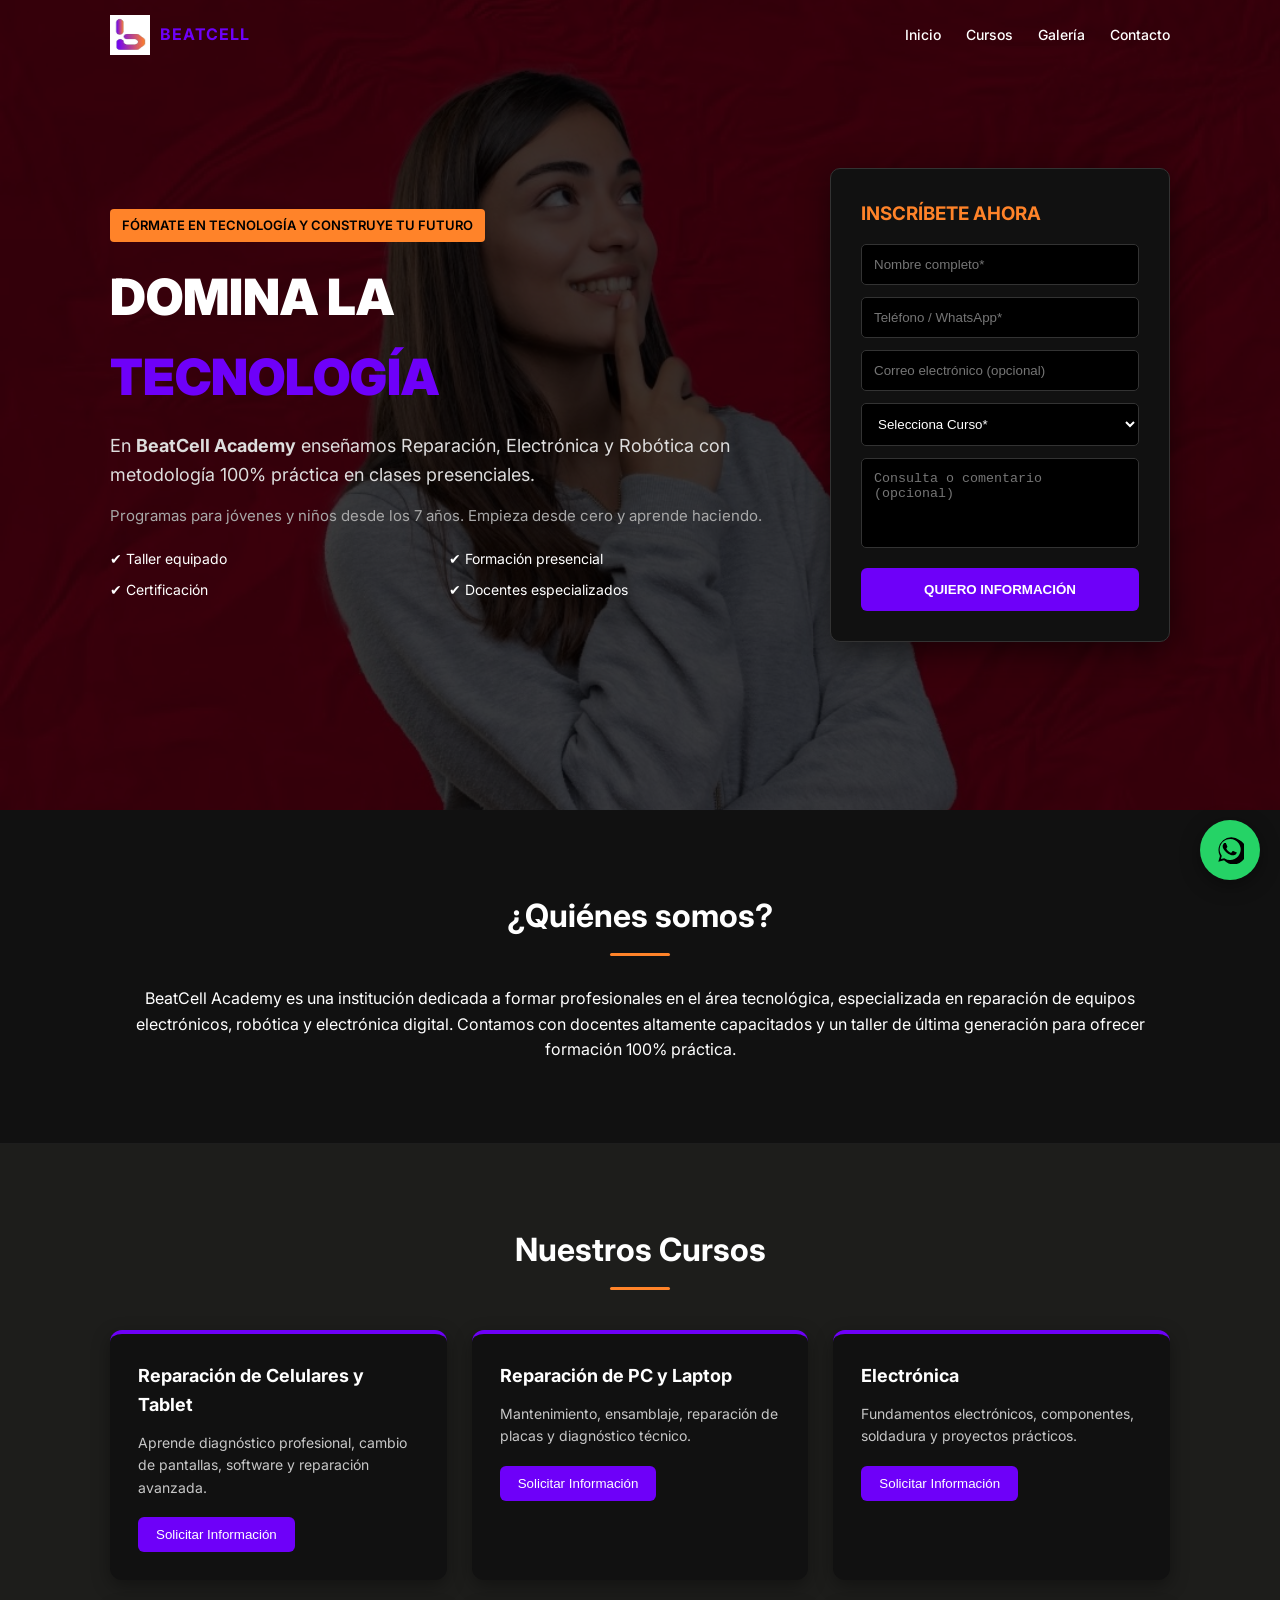
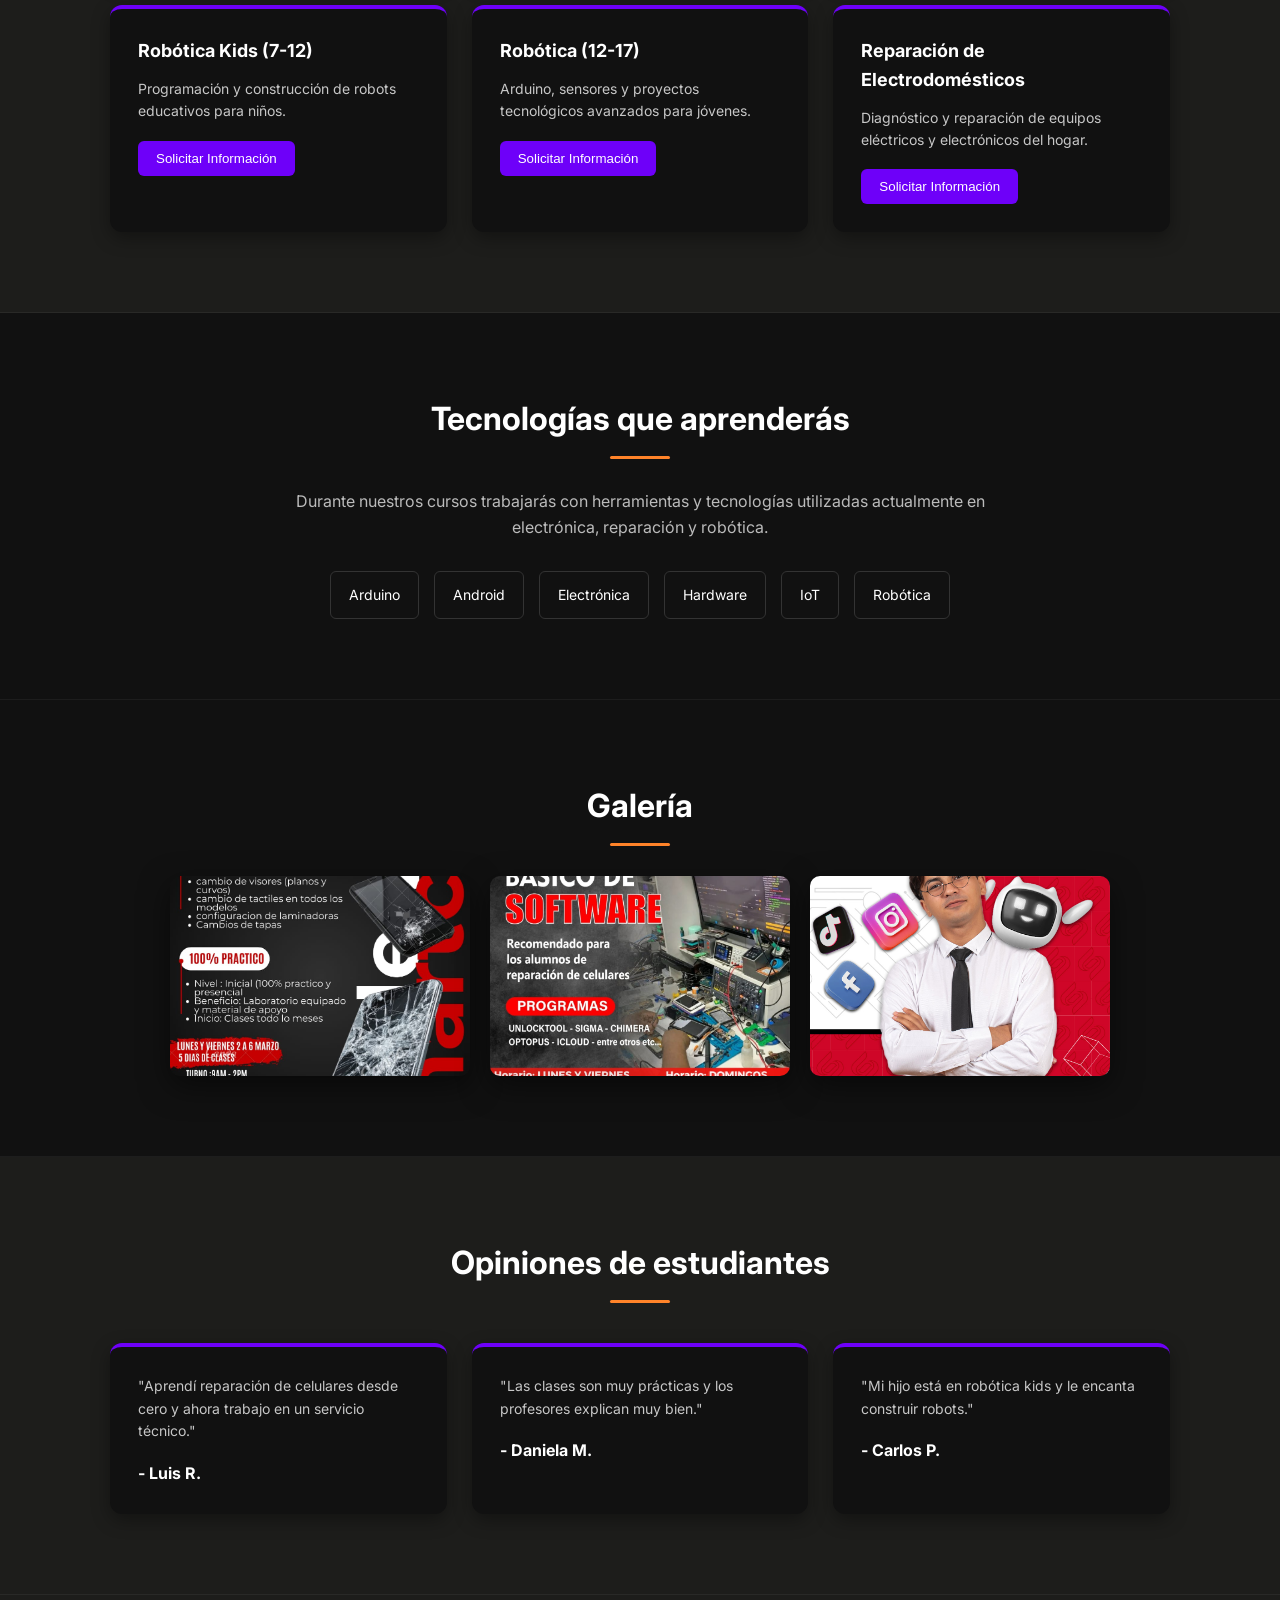
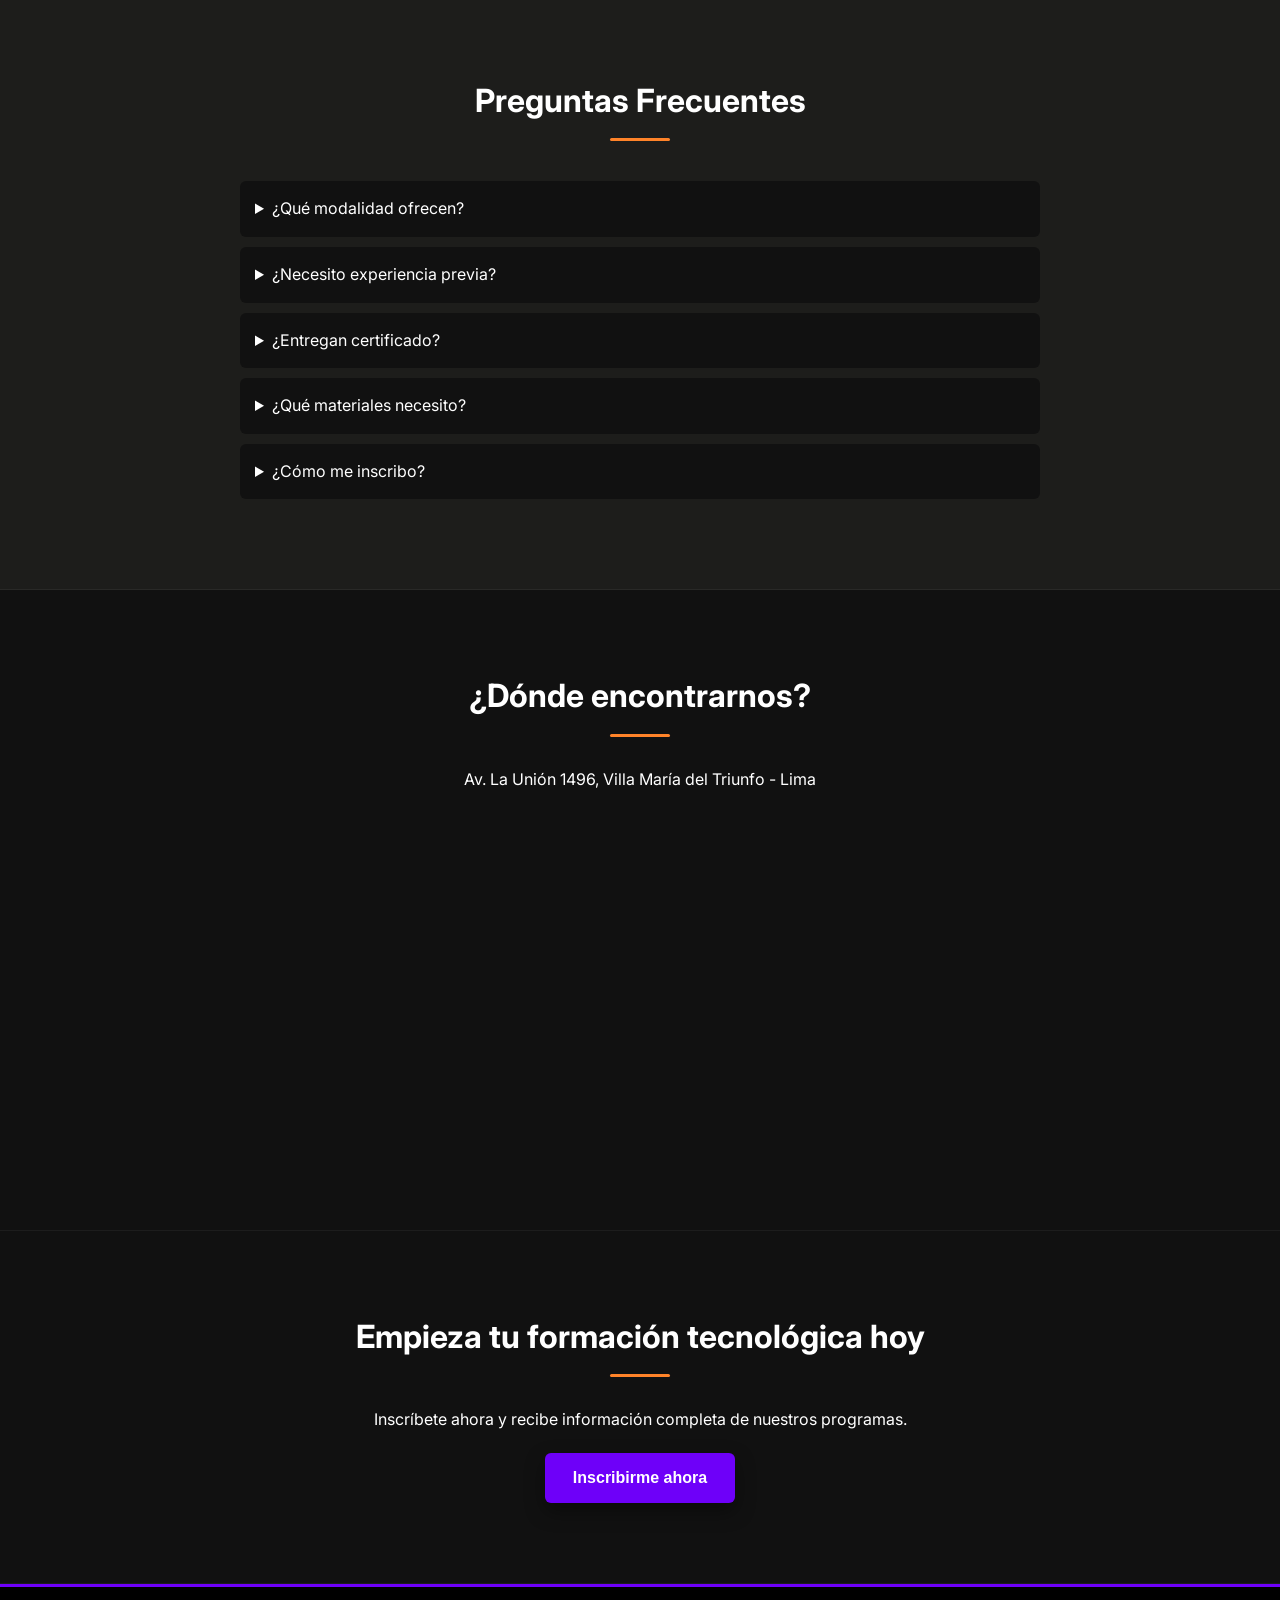
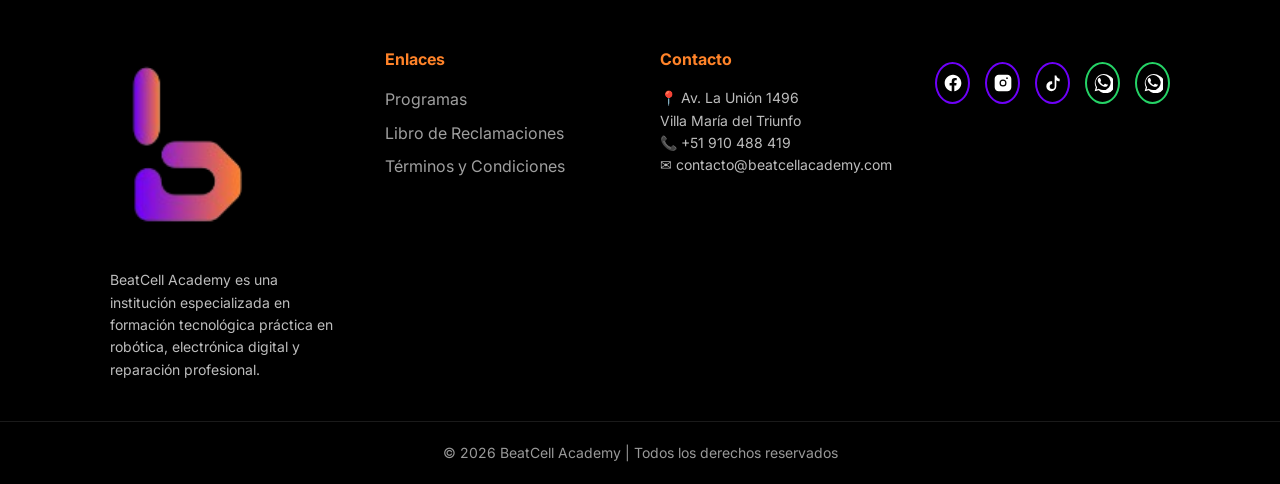
==== index.html @ 56527bad "Add files via upload" ====
<!DOCTYPE html>
<html lang="es">

<head>
    <meta charset="UTF-8">
    <meta name="viewport" content="width=device-width, initial-scale=1.0">
    <title>BeatCell | Formación Tecnológica</title>
    <meta name="description"
        content="BeatCell Academy - Formación tecnológica presencial en robótica, electrónica y reparación profesional en Villa María del Triunfo.">
    <link rel="stylesheet" href="css/styles.css?v=2">
    <link href="https://fonts.googleapis.com/css2?family=Inter:wght@300;400;500;700;900&display=swap" rel="stylesheet">
    <link rel="icon" type="image/png" href="img/logo.png">
    <link rel="stylesheet" href="https://unpkg.com/aos@2.3.1/dist/aos.css">
</head>

<body>

    <header class="topbar" id="navbar">

        <div class="container topbar-content">

            <!-- LOGO -->
            <a href="#hero-inicio" class="logo">
                <img src="img/logo-white.png" alt="Beatcell">
                <span>BEATCELL</span>
            </a>

            <!-- BOTON HAMBURGUESA -->
            <div class="hamburger" id="hamburger">
                <span></span>
                <span></span>
                <span></span>
            </div>

            <!-- MENU DESKTOP -->
            <nav class="menu desktop" id="menu-desktop">
                <a href="#hero-inicio">Inicio</a>
                <a href="#programas">Cursos</a>
                <a href="#galeria">Galería</a>
                <a href="#contacto">Contacto</a>
            </nav>

            <!-- MENU MOBILE -->
            <nav class="menu mobile" id="menu-mobile">
                <a href="#hero-inicio">Inicio</a>
                <a href="#programas">Cursos</a>
                <a href="#galeria">Galería</a>
                <a href="#contacto">Contacto</a>
            </nav>
        </div>

    </header>
    <div class="menu-overlay" id="overlay"></div>
    <main>
        <section class="hero" id="hero-inicio">
            <div class="container hero-content">

                <div class="hero-left" data-aos="fade-right">

                    <span class="badge">FÓRMATE EN TECNOLOGÍA Y CONSTRUYE TU FUTURO</span>

                    <h1 class="hero-title">
                        DOMINA LA <br>
                        <span>TECNOLOGÍA</span>
                    </h1>
                    <p class="subtitulo">
                        En <strong>BeatCell Academy</strong> enseñamos Reparación, Electrónica y Robótica con
                        metodología
                        100% práctica en clases presenciales.
                    </p>

                    <p class="extra">
                        Programas para jóvenes y niños desde los 7 años.
                        Empieza desde cero y aprende haciendo.
                    </p>

                    <ul class="beneficios">
                        <li data-aos="fade-up" data-aos-delay="100">✔ Taller equipado</li>
                        <li data-aos="fade-up" data-aos-delay="200">✔ Formación presencial</li>
                        <li data-aos="fade-up" data-aos-delay="300">✔ Certificación</li>
                        <li data-aos="fade-up" data-aos-delay="400">✔ Docentes especializados</li>
                    </ul>
                </div>

                <div class="hero-right" data-aos="fade-left" data-aos-delay="200">
                    <form id="formulario" class="formulario">
                        <h3>INSCRÍBETE AHORA</h3>

                        <input type="text" id="nombre" placeholder="Nombre completo*" required>

                        <input type="tel" id="telefono" placeholder="Teléfono / WhatsApp*" required pattern="[0-9]{9}"
                            maxlength="9" inputmode="numeric" oninput="this.value=this.value.replace(/[^0-9]/g,'')">

                        <input type="email" id="email" placeholder="Correo electrónico (opcional)">

                        <select id="programa" required>
                            <option value="">Selecciona Curso*</option>
                            <option>Reparación de Celulares y Tablet</option>
                            <option>Reparación de PC y Laptop</option>
                            <option>Electrónica</option>
                            <option>Robótica Kids (7-12)</option>
                            <option>Robótica (12-17)</option>
                            <option>Reparación de Electrodomésticos</option>
                        </select>

                        <textarea id="mensaje" placeholder="Consulta o comentario (opcional)"></textarea>

                        <button type="submit">QUIERO INFORMACIÓN</button>
                    </form>
                </div>

            </div>
        </section>

        <section class="section dark">
            <div class="container center">
                <h2>¿Quiénes somos?</h2>
                <p>
                    BeatCell Academy es una institución dedicada a formar profesionales en el área tecnológica,
                    especializada en reparación de equipos electrónicos, robótica y electrónica digital.
                    Contamos con docentes altamente capacitados y un taller de última generación para ofrecer formación
                    100%
                    práctica.
                </p>
            </div>
        </section>

        <section class="section cursos" id="programas">
            <div class="container">
                <h2 class="center">Nuestros Cursos</h2>
                <div class="cards">

                    <div class="card" data-aos="zoom-in" data-aos-delay="100">
                        <h3>Reparación de Celulares y Tablet</h3>
                        <p>Aprende diagnóstico profesional, cambio de pantallas, software y reparación avanzada.</p>
                        <a href="cursos/celulares.html">
                            <button>Solicitar Información</button>
                        </a>
                    </div>

                    <div class="card" data-aos="zoom-in" data-aos-delay="200">
                        <h3>Reparación de PC y Laptop</h3>
                        <p>Mantenimiento, ensamblaje, reparación de placas y diagnóstico técnico.</p>
                        <a href="cursos/pc.html">
                            <button>Solicitar Información</button>
                        </a>
                    </div>

                    <div class="card" data-aos="zoom-in" data-aos-delay="300">
                        <h3>Electrónica</h3>
                        <p>Fundamentos electrónicos, componentes, soldadura y proyectos prácticos.</p>
                        <a href="cursos/electronica.html">
                            <button>Solicitar Información</button>
                        </a>
                    </div>
                    <div class="card" data-aos="zoom-in" data-aos-delay="400">
                        <h3>Robótica Kids (7-12)</h3>
                        <p>Programación y construcción de robots educativos para niños.</p>
                        <a href="cursos/robotica-kids.html">
                            <button>Solicitar Información</button>
                        </a>
                    </div>

                    <div class="card" data-aos="zoom-in" data-aos-delay="500">
                        <h3>Robótica (12-17)</h3>
                        <p>Arduino, sensores y proyectos tecnológicos avanzados para jóvenes.</p>
                        <a href="cursos/robotica.html">
                            <button>Solicitar Información</button>
                        </a>
                    </div>

                    <div class="card" data-aos="zoom-in" data-aos-delay="600">
                        <h3>Reparación de Electrodomésticos</h3>
                        <p>Diagnóstico y reparación de equipos eléctricos y electrónicos del hogar.</p>
                        <a href="cursos/electrodomesticos.html">
                            <button>Solicitar Información</button>
                        </a>
                    </div>

                </div>
            </div>
        </section>
        <section class="section dark">

            <div class="container center">

                <h2>Tecnologías que aprenderás</h2>

                <p style="max-width:700px;margin:auto;color:#bbb;">
                    Durante nuestros cursos trabajarás con herramientas y tecnologías
                    utilizadas actualmente en electrónica, reparación y robótica.
                </p>

                <div class="tech">

                    <span>Arduino</span>
                    <span>Android</span>
                    <span>Electrónica</span>
                    <span>Hardware</span>
                    <span>IoT</span>
                    <span>Robótica</span>

                </div>

            </div>
        </section>

        <section class="section dark" id="galeria">
            <div class="container center">
                <h2>Galería</h2>
                <div class="gallery">
                    <img src="img/img1.jpeg" alt="Imagen 1" data-aos="fade-up" data-aos-delay="100">
                    <img src="img/img2.jpeg" alt="Imagen 2" data-aos="fade-up" data-aos-delay="200">
                    <img src="img/img3.jpg" alt="Imagen 3" data-aos="fade-up" data-aos-delay="300">
                </div>
            </div>
        </section>
        <section class="section">
            <div class="container">

                <h2 class="center">Opiniones de estudiantes</h2>

                <div class="cards">

                    <div class="card" data-aos="fade-up" data-aos-delay="100">
                        <p>"Aprendí reparación de celulares desde cero y ahora trabajo en un servicio técnico."</p>
                        <h4>- Luis R.</h4>
                    </div>

                    <div class="card" data-aos="fade-up" data-aos-delay="200">
                        <p>"Las clases son muy prácticas y los profesores explican muy bien."</p>
                        <h4>- Daniela M.</h4>
                    </div>

                    <div class="card" data-aos="fade-up" data-aos-delay="300">
                        <p>"Mi hijo está en robótica kids y le encanta construir robots."</p>
                        <h4>- Carlos P.</h4>
                    </div>

                </div>

            </div>
        </section>
        <section class="section" id="faq">
            <div class="container">
                <h2 class="center">Preguntas Frecuentes</h2>
                <div class="faq">

                    <details data-aos="fade-up" data-aos-delay="100">
                        <summary>¿Qué modalidad ofrecen?</summary>
                        <p>Todos nuestros programas son 100% presenciales en Villa María del Triunfo.</p>
                    </details>

                    <details data-aos="fade-up" data-aos-delay="200">
                        <summary>¿Necesito experiencia previa?</summary>
                        <p>No es necesario. Nuestros programas básicos están diseñados para principiantes.</p>
                    </details>

                    <details data-aos="fade-up" data-aos-delay="300">
                        <summary>¿Entregan certificado?</summary>
                        <p>Sí. Al finalizar el programa se entrega certificado de participación.</p>
                    </details>

                    <details data-aos="fade-up" data-aos-delay="400">
                        <summary>¿Qué materiales necesito?</summary>
                        <p>La academia proporciona herramientas durante las clases.</p>
                    </details>

                    <details data-aos="fade-up" data-aos-delay="500">
                        <summary>¿Cómo me inscribo?</summary>
                        <p>Completa el formulario o escríbenos directamente a WhatsApp.</p>
                    </details>

                </div>
            </div>
        </section>

        <section class="section dark" id="contacto">
            <div class="container center">
                <h2>¿Dónde encontrarnos?</h2>
                <p>Av. La Unión 1496, Villa María del Triunfo - Lima</p>

                <iframe
                    src="https://www.google.com/maps?q=Av.+La+Unión+1496,+Villa+María+del+Triunfo,+Perú&output=embed"
                    width="100%" height="350" style="border:0;" loading="lazy">
                </iframe>

            </div>
        </section>
        <div id="lightbox" class="lightbox">

            <span class="close">&times;</span>

            <img class="lightbox-content" id="lightbox-img">

        </div>
        <section class="section dark">
            <div class="container center">

                <h2>Empieza tu formación tecnológica hoy</h2>

                <p>Inscríbete ahora y recibe información completa de nuestros programas.</p>

                <a href="#inicio" data-aos="fade-up" data-aos-delay="200">
                    <button class="cta">Inscribirme ahora</button>
                </a>

            </div>
        </section>
    </main>
    <footer class="footer">
        <div class="container footer-content">

            <div class="footer-col">
                <img src="img/logo-black.png" alt="BeatCell Academy" class="footer-logo">
                <p>
                    BeatCell Academy es una institución especializada en formación tecnológica práctica en robótica,
                    electrónica digital y reparación profesional.
                </p>
            </div>

            <div class="footer-col">
                <h4>Enlaces</h4>
                <ul>
                    <li><a href="index.html#programas">Programas</a></li>
                    <li><a href="libro-reclamaciones.html">Libro de Reclamaciones</a></li>
                    <li><a href="terminos.html">Términos y Condiciones</a></li>
                </ul>
            </div>

            <div class="footer-col">
                <h4>Contacto</h4>
                <p>📍 Av. La Unión 1496<br>Villa María del Triunfo</p>
                <p>📞 +51 910 488 419</p>
                <p>✉ contacto@beatcellacademy.com</p>
            </div>
            <div class="social">

                <a href="https://www.facebook.com/profile.php?id=61574682905135" target="_blank" class="social-icon">
                    <svg viewBox="0 0 24 24">
                        <path
                            d="M22 12.07C22 6.5 17.52 2 12 2S2 6.5 2 12.07c0 4.99 3.66 9.13 8.44 9.93v-7.02H7.9v-2.91h2.54V9.8c0-2.5 1.49-3.88 3.77-3.88 1.09 0 2.24.2 2.24.2v2.46h-1.26c-1.24 0-1.63.77-1.63 1.56v1.87h2.77l-.44 2.91h-2.33V22c4.78-.8 8.44-4.94 8.44-9.93z" />
                    </svg>
                </a>

                <a href="https://www.instagram.com/academiasmartcell" target="_blank" class="social-icon">
                    <svg viewBox="0 0 24 24">
                        <path
                            d="M7 2C4.24 2 2 4.24 2 7v10c0 2.76 2.24 5 5 5h10c2.76 0 5-2.24 5-5V7c0-2.76-2.24-5-5-5H7zm5 5.8A4.2 4.2 0 1 1 7.8 12 4.2 4.2 0 0 1 12 7.8zm0 6.9A2.7 2.7 0 1 0 9.3 12 2.7 2.7 0 0 0 12 14.7zM17.8 6.2a1 1 0 1 1-1-1 1 1 0 0 1 1 1z" />
                    </svg>
                </a>

                <a href="https://tiktok.com/@academia.smartcell" target="_blank" class="social-icon">
                    <svg viewBox="0 0 24 24">
                        <path
                            d="M16 3c.4 2.2 2 3.8 4 4v3c-1.5 0-3-.5-4-1.3V16a6 6 0 1 1-6-6c.4 0 .7 0 1 .1v3a3 3 0 1 0 3 3V3h2z" />
                    </svg>
                </a>

                <a href="https://wa.me/51950262596" target="_blank" class="social-icon whatsapp">
                    <svg viewBox="0 0 24 24">
                        <path
                            d="M20 3.5A11 11 0 0 0 3.4 17.2L2 22l4.9-1.3A11 11 0 1 0 20 3.5zm-8 17a9 9 0 0 1-4.6-1.3l-.3-.2-2.9.8.8-2.8-.2-.3A9 9 0 1 1 12 20.5zm4.9-6.6c-.3-.1-1.8-.9-2.1-1-.3-.1-.5-.1-.7.1-.2.3-.8 1-.9 1.2-.2.2-.3.2-.6.1a7.3 7.3 0 0 1-2.2-1.4 8.1 8.1 0 0 1-1.5-1.9c-.2-.3 0-.4.1-.6l.4-.5c.1-.2.2-.3.3-.5.1-.2 0-.4 0-.5 0-.1-.7-1.7-1-2.3-.2-.6-.5-.5-.7-.5h-.6c-.2 0-.5.1-.7.3-.2.2-1 1-1 2.4 0 1.4 1 2.7 1.2 2.9.2.2 2 3 4.9 4.2.7.3 1.2.4 1.6.5.7.2 1.4.2 1.9.1.6-.1 1.8-.7 2.1-1.3.3-.6.3-1.2.2-1.3-.1-.1-.3-.2-.6-.3z" />
                    </svg>
                </a>

                <a href="https://wa.me/51910488419" target="_blank" class="social-icon whatsapp">
                    <svg viewBox="0 0 24 24">
                        <path
                            d="M20 3.5A11 11 0 0 0 3.4 17.2L2 22l4.9-1.3A11 11 0 1 0 20 3.5zm-8 17a9 9 0 0 1-4.6-1.3l-.3-.2-2.9.8.8-2.8-.2-.3A9 9 0 1 1 12 20.5zm4.9-6.6c-.3-.1-1.8-.9-2.1-1-.3-.1-.5-.1-.7.1-.2.3-.8 1-.9 1.2-.2.2-.3.2-.6.1a7.3 7.3 0 0 1-2.2-1.4 8.1 8.1 0 0 1-1.5-1.9c-.2-.3 0-.4.1-.6l.4-.5c.1-.2.2-.3.3-.5.1-.2 0-.4 0-.5 0-.1-.7-1.7-1-2.3-.2-.6-.5-.5-.7-.5h-.6c-.2 0-.5.1-.7.3-.2.2-1 1-1 2.4 0 1.4 1 2.7 1.2 2.9.2.2 2 3 4.9 4.2.7.3 1.2.4 1.6.5.7.2 1.4.2 1.9.1.6-.1 1.8-.7 2.1-1.3.3-.6.3-1.2.2-1.3-.1-.1-.3-.2-.6-.3z" />
                    </svg>
                </a>

            </div>
        </div>
        <div class="footer-bottom">
            © <span id="year"></span> BeatCell Academy | Todos los derechos reservados
        </div>
    </footer>

    <script>
        document.getElementById("formulario").addEventListener("submit", function (e) {
            e.preventDefault();

            let nombre = document.getElementById("nombre").value.trim();
            let telefono = document.getElementById("telefono").value.trim();
            let email = document.getElementById("email").value.trim();
            let programa = document.getElementById("programa").value;
            let mensajeExtra = document.getElementById("mensaje").value.trim();

            if (telefono.length !== 9) {
                alert("El número debe tener exactamente 9 dígitos.");
                return;
            }

            let mensaje = `Hola BeatCell Academy,

Nombre: ${nombre}
Teléfono: ${telefono}
Curso de interés: ${programa}`;

            if (email !== "") {
                mensaje += `

Email: ${email}`;
            }

            if (mensajeExtra !== "") {
                mensaje += `

Consulta: ${mensajeExtra}`;
            }

            window.open(`https://wa.me/51910488419?text=${encodeURIComponent(mensaje)}`, "_blank");
        });

        function inscribirse(curso) {
            let mensaje = `Hola BeatCell Academy,

Estoy interesado en el curso de: ${curso}`;

            window.open(`https://wa.me/51910488419?text=${encodeURIComponent(mensaje)}`, "_blank");
        }

        document.getElementById("year").textContent = new Date().getFullYear();
    </script>
    <script>

        window.addEventListener("scroll", function () {

            let navbar = document.getElementById("navbar");

            if (window.scrollY > 50) {
                navbar.classList.add("scrolled");
            } else {
                navbar.classList.remove("scrolled");
            }

        });

    </script>
    <a href="https://wa.me/51910488419" class="whatsapp-float" target="_blank">

        <svg viewBox="0 0 24 24">
            <path
                d="M20 3.5A11 11 0 0 0 3.4 17.2L2 22l4.9-1.3A11 11 0 1 0 20 3.5zm-8 17a9 9 0 0 1-4.6-1.3l-.3-.2-2.9.8.8-2.8-.2-.3A9 9 0 1 1 12 20.5zm4.9-6.6c-.3-.1-1.8-.9-2.1-1-.3-.1-.5-.1-.7.1-.2.3-.8 1-.9 1.2-.2.2-.3.2-.6.1a7.3 7.3 0 0 1-2.2-1.4 8.1 8.1 0 0 1-1.5-1.9c-.2-.3 0-.4.1-.6l.4-.5c.1-.2.2-.3.3-.5.1-.2 0-.4 0-.5 0-.1-.7-1.7-1-2.3-.2-.6-.5-.5-.7-.5h-.6c-.2 0-.5.1-.7.3-.2.2-1 1-1 2.4 0 1.4 1 2.7 1.2 2.9.2.2 2 3 4.9 4.2.7.3 1.2.4 1.6.5.7.2 1.4.2 1.9.1.6-.1 1.8-.7 2.1-1.3.3-.6.3-1.2.2-1.3-.1-.1-.3-.2-.6-.3z" />
        </svg>

    </a>
    <script src="https://unpkg.com/aos@2.3.4/dist/aos.js"></script>
    <script>
        AOS.init({
            duration: 1000,
            easing: 'ease-in-out',
            once: true
        });
    </script>
    <script>

        const galleryImages = document.querySelectorAll(".gallery img");
        const lightbox = document.getElementById("lightbox");
        const lightboxImg = document.getElementById("lightbox-img");
        const closeBtn = document.querySelector(".close");

        galleryImages.forEach(img => {
            img.addEventListener("click", () => {
                lightbox.style.display = "flex";
                lightboxImg.src = img.src;
            });
        });

        closeBtn.onclick = () => {
            lightbox.style.display = "none";
        }

        lightbox.onclick = (e) => {
            if (e.target !== lightboxImg) {
                lightbox.style.display = "none";
            }
        }

    </script>
    <script src="js/menu.js?v=2"></script>
</body>

</html>
---- css/styles.css ----
/* ======================
RESET / GLOBAL
====================== */
* {
    margin: 0;
    padding: 0;
    box-sizing: border-box;
}

html {
    scroll-behavior: smooth;
}

body {
    font-family: 'Inter', sans-serif;
    background: #1D1D1B;
    color: #fff;
    line-height: 1.6;
    overflow-x: hidden;
}

/* ======================
VARIABLES CSS
====================== */
:root {
    --morado: #6E00F9;
    --naranja: #FF8329;
    --negro: #1D1D1B;
    --gris: #F3F1F6;
    --blanco: #FFFFFF;
}

/* ======================
CONTENEDOR / GRID
====================== */
.container {
    max-width: 1100px;
    margin: auto;
    padding: 0 20px;
}

/* ======================
NAVBAR / HEADER
====================== */
.topbar {
    position: fixed;
    top: 0;
    left: 0;
    width: 100%;
    padding: 15px 0;
    z-index: 1000;
    transition: .3s;
}

.topbar.scrolled {
    background: rgba(0, 0, 0, 0.8);
    backdrop-filter: blur(10px);
}

.topbar-content {
    display: flex;
    align-items: center;
    justify-content: space-between;
}

.logo {
    display: flex;
    align-items: center;
    gap: 10px;
    text-decoration: none;
    color: inherit;
}

.logo:visited {
    color: inherit;
}

.logo img {
    width: 40px;
    height: 40px;
}

.logo span {
    font-weight: 700;
    letter-spacing: 1px;
    color: var(--morado);
}

/* MENU DESKTOP */
.menu.desktop {
    display: flex;
    margin-left: auto;
    gap: 25px;
    position: static;
    /* Importante para que se muestre en PC */
    height: auto;
    width: auto;
    background: none;
    flex-direction: row;
    padding: 0;
}

.menu a {
    text-decoration: none;
    color: #fff;
    font-weight: 500;
    font-size: 14px;
    transition: .3s;
}

.menu a:hover {
    color: var(--naranja);
}

/* MENU MOBILE */
.menu {
    position: fixed;
    top: 0;
    right: -100%;
    height: 100vh;
    width: 250px;
    background: #000;
    flex-direction: column;
    padding-top: 100px;
    gap: 30px;
    align-items: center;
    transition: .4s;
    z-index: 1000;
}

.menu.active {
    right: 0;
}

.menu-overlay {
    display: none;
    position: fixed;
    inset: 0;
    background: rgba(0, 0, 0, 0.5);
    z-index: 900;
}

.menu-overlay.active {
    display: block;
}

/* HAMBURGER */
.hamburger {
    flex-direction: column;
    gap: 5px;
    margin-left: auto;
    cursor: pointer;
    z-index: 1100;
    display: none;
    /* por defecto desktop */
}

.hamburger span {
    width: 25px;
    height: 3px;
    background: #fff;
    transition: .3s;
}

.hamburger.active span:nth-child(1) {
    transform: rotate(45deg) translate(5px, 5px);
}

.hamburger.active span:nth-child(2) {
    opacity: 0;
}

.hamburger.active span:nth-child(3) {
    transform: rotate(-45deg) translate(6px, -6px);
}

/* ======================
HERO / SECCIÓN PRINCIPAL
====================== */
.hero {
    position: relative;
    padding: 120px 0;
    min-height: 90vh;
    display: flex;
    align-items: center;
    background-size: cover;
    background-position: center;
    background-attachment: fixed;
}

.hero::before {
    content: "";
    position: absolute;
    inset: 0;
    background: rgba(0, 0, 0, .75);
}

.hero-content {
    position: relative;
    z-index: 2;
    display: flex;
    align-items: center;
    justify-content: space-between;
    gap: 50px;
}

.hero-text {
    max-width: 550px;
}

.badge {
    display: inline-block;
    background: var(--naranja);
    color: #000;
    padding: 6px 12px;
    font-size: 13px;
    font-weight: 600;
    border-radius: 4px;
    margin-bottom: 15px;
}

.hero-title {
    font-size: 50px;
    font-weight: 900;
    margin-bottom: 15px;
}

.hero-title span {
    color: var(--morado);
}

.subtitulo {
    font-size: 18px;
    margin-bottom: 15px;
    color: #ddd;
}

.extra {
    font-size: 15px;
    margin-bottom: 20px;
    color: #a8a8a8;
}

.beneficios {
    list-style: none;
    display: grid;
    grid-template-columns: repeat(2, 1fr);
    gap: 8px;
    font-size: 14px;
}

/* ======================
FORMULARIO
====================== */
.formulario {
    background: #111;
    padding: 30px;
    border-radius: 10px;
    width: 340px;
    border: 1px solid #333;
    box-shadow: 0 10px 30px rgba(0, 0, 0, .5);
}

.formulario h3 {
    margin-bottom: 15px;
    color: var(--naranja);
}

.formulario input,
.formulario select,
.formulario textarea {
    width: 100%;
    padding: 12px;
    margin-bottom: 12px;
    border-radius: 5px;
    border: 1px solid #333;
    background: #000;
    color: #fff;
}

.formulario textarea {
    resize: none;
    height: 90px;
}

.formulario button {
    width: 100%;
    padding: 14px;
    background: var(--morado);
    border: none;
    color: #fff;
    font-weight: 600;
    cursor: pointer;
    border-radius: 6px;
    transition: all .3s ease;
}

.formulario button:hover {
    background: var(--naranja);
}

/* ======================
SECCIONES GENERALES
====================== */
.section {
    padding: 80px 0;
    border-bottom: 1px solid rgba(255, 255, 255, .05);
}

.section.dark {
    background: #111;
}

.center {
    text-align: center;
}

h2 {
    font-size: 32px;
    margin-bottom: 30px;
    font-weight: 700;
}

h2::after {
    content: "";
    width: 60px;
    height: 3px;
    background: var(--naranja);
    display: block;
    margin: 12px auto 0;
    border-radius: 3px;
}

/* ======================
CARDS / CURSOS
====================== */
.cards {
    display: grid;
    grid-template-columns: repeat(auto-fit, minmax(250px, 1fr));
    gap: 25px;
    margin-top: 40px;
}

.card {
    background: #111;
    padding: 28px;
    border-radius: 12px;
    border-top: 4px solid var(--morado);
    transition: .35s;
    box-shadow: 0 6px 18px rgba(0, 0, 0, .35);
}

.card:hover {
    transform: translateY(-8px);
    box-shadow: 0 18px 40px rgba(0, 0, 0, .6);
    border-top-color: var(--naranja);
}

.card h3 {
    margin-bottom: 12px;
    font-size: 18px;
}

.card p {
    font-size: 14px;
    color: #c7c7c7;
    margin-bottom: 18px;
}

.card button {
    background: var(--morado);
    color: #fff;
    border: none;
    padding: 10px 18px;
    border-radius: 6px;
    cursor: pointer;
    transition: .3s;
}

.card button:hover {
    background: var(--naranja);
    transform: scale(1.05);
}

/* ======================
GALERÍA / LIGHTBOX
====================== */
.gallery {
    display: flex;
    gap: 20px;
    justify-content: center;
    flex-wrap: wrap;
    margin-top: 30px;
}

.gallery img {
    width: 300px;
    height: 200px;
    object-fit: cover;
    border-radius: 10px;
    cursor: pointer;
    transition: .3s;
    box-shadow: 0 10px 30px rgba(0, 0, 0, .5);
}

.gallery img:hover {
    transform: scale(1.05);
}

.lightbox {
    display: none;
    position: fixed;
    z-index: 9999;
    inset: 0;
    background: rgba(0, 0, 0, .9);
    justify-content: center;
    align-items: center;
}

.lightbox-content {
    max-width: 90%;
    max-height: 90%;
    border-radius: 8px;
}

.close {
    position: absolute;
    top: 30px;
    right: 40px;
    font-size: 40px;
    color: white;
    cursor: pointer;
}

/* ======================
FAQ / DETALLES
====================== */
.faq {
    max-width: 800px;
    margin: auto;
    margin-top: 40px;
}

details {
    background: #111;
    padding: 15px;
    border-radius: 6px;
    margin-bottom: 10px;
    cursor: pointer;
}

/* ======================
CURSO INFO / INFO BOX
====================== */
.curso-info {
    padding: 70px 0;
    background: #0f0f0f;
}

.curso-info-grid {
    display: grid;
    grid-template-columns: repeat(auto-fit, minmax(200px, 1fr));
    gap: 25px;
    text-align: center;
}

.info-box {
    background: #161616;
    padding: 25px;
    border-radius: 10px;
    border-top: 4px solid var(--morado);
    transition: .3s;
}

.info-box:hover {
    transform: translateY(-5px);
}

.info-box h4 {
    margin-bottom: 10px;
    font-size: 18px;
}

.info-box p {
    color: #bbb;
    font-size: 15px;
}

/* ======================
TECNOLOGÍAS / BOTONES CTA
====================== */
.tech {
    display: flex;
    flex-wrap: wrap;
    gap: 15px;
    justify-content: center;
    margin-top: 30px;
}

.tech span {
    background: #111;
    padding: 12px 18px;
    border-radius: 6px;
    border: 1px solid #333;
    font-size: 14px;
    transition: .3s;
}

.tech span:hover {
    background: var(--morado);
}

.cta {
    background: var(--morado);
    color: white;
    border: none;
    padding: 16px 28px;
    font-size: 16px;
    font-weight: 600;
    border-radius: 6px;
    cursor: pointer;
    margin-top: 20px;
    transition: .3s;
    box-shadow: 0 8px 20px rgba(0, 0, 0, .4);
}

.cta:hover {
    background: var(--naranja);
    transform: translateY(-3px);
    box-shadow: 0 12px 25px rgba(0, 0, 0, .6);
}

/* ======================
FOOTER / SOCIAL / WHATSAPP FLOAT
====================== */
.footer {
    background: #000;
    padding-top: 60px;
    border-top: 3px solid var(--morado);
}

.footer-content {
    display: grid;
    grid-template-columns: repeat(auto-fit, minmax(220px, 1fr));
    gap: 40px;
    padding-bottom: 40px;
}

.footer-logo {
    width: 150px;
    margin-bottom: 15px;
}

.footer-col h4 {
    margin-bottom: 15px;
    color: var(--naranja);
}

.footer-col p {
    font-size: 14px;
    color: #bdbdbd;
}

.footer-col ul {
    list-style: none;
}

.footer-col ul li {
    margin-bottom: 8px;
}

.footer-col ul li a {
    text-decoration: none;
    color: #9f9f9f;
    transition: .3s;
}

.footer-col ul li a:hover {
    color: var(--naranja);
}

.social {
    display: flex;
    gap: 15px;
    margin-top: 15px;
}

.social-icon {
    width: 42px;
    height: 42px;
    display: flex;
    align-items: center;
    justify-content: center;
    border-radius: 50%;
    border: 2px solid var(--morado);
    transition: .3s;
}

.social-icon svg {
    width: 20px;
    fill: white;
}

.social-icon:hover {
    background: var(--morado);
}

.social-icon.whatsapp {
    border-color: #25D366;
}

.social-icon.whatsapp:hover {
    background: #25D366;
}

.whatsapp-float {
    position: fixed;
    bottom: 20px;
    right: 20px;
    width: 60px;
    height: 60px;
    background: #25D366;
    border-radius: 50%;
    display: flex;
    align-items: center;
    justify-content: center;
    box-shadow: 0 5px 20px rgba(0, 0, 0, .4);
    z-index: 1000;
}

.whatsapp-float svg {
    width: 28px;
    height: 28px;
}

.footer-bottom {
    text-align: center;
    padding: 20px 0;
    border-top: 1px solid rgba(255, 255, 255, .1);
    font-size: 14px;
    color: #999;
}

/* ======================
HERO POR HERO (IMÁGENES DE FONDO)
====================== */
#hero-inicio {
    background: url("../img/hero-inicio.jpg");
    background-position: center;
    background-size: cover;
    background-repeat: no-repeat;
}

#hero-celulares {
    background: url("../img/bg-celulares.jpg");
    background-position: center;
    background-size: cover;
    background-repeat: no-repeat;
}

#hero-pc {
    background: url("../img/bg-pc.jpg");
    background-position: center;
    background-size: cover;
    background-repeat: no-repeat;
}

#hero-electronica {
    background: url("../img/bg-electronica.png");
    background-position: center;
    background-size: cover;
    background-repeat: no-repeat;
}

#hero-electrodomesticos {
    background: url("../img/bg-electrodomesticos.jpg");
    background-position: center;
    background-size: cover;
    background-repeat: no-repeat;
}

#hero-robotica {
    background: url("../img/bg-robotica.jpg");
    background-position: center;
    background-size: cover;
    background-repeat: no-repeat;
}

#hero-robotica-kids {
    background: url("../img/bg-kids.jpg");
    background-position: center;
    background-size: cover;
    background-repeat: no-repeat;
}

#hero-libro-reclamaciones {
    background: url("../img/bg-libro-reclamaciones.jpg");
    background-position: center;
    background-size: cover;
    background-repeat: no-repeat;
}

#hero-terminos {
    background: url("../img/bg-terminos.jpg");
    background-position: center;
    background-size: cover;
    background-repeat: no-repeat;
}

/* ======================
RESPONSIVE / MEDIA QUERIES
====================== */
@media (max-width: 768px) {

    /* HERO */
    .hero {
        background-attachment: scroll;
        min-height: 100vh;
        background-position: center top;
        padding: 100px 0;
    }

    .hero-title {
        font-size: 36px;
    }

    .subtitulo {
        font-size: 16px;
    }

    .extra {
        font-size: 14px;
    }

    /* LOGO */
    .logo img {
        width: 32px;
        height: 32px;
    }

    .logo span {
        font-size: 14px;
    }

    /* MENU MOBILE */
    .hamburger {
        display: flex;
    }

    .menu.desktop {
        display: none;
    }

    .menu.mobile {
        display: flex;
        /* esto asegura que sea visible cuando esté activo */
        position: fixed;
        top: 0;
        right: -100%;
        height: 100vh;
        width: 250px;
        background: #000;
        flex-direction: column;
        padding-top: 100px;
        gap: 30px;
        align-items: center;
        transition: .4s;
        z-index: 1000;
    }

    .menu.mobile.active {
        right: 0;
    }

    .hamburger {
        display: flex;
    }

    .menu-overlay {
        display: none;
        position: fixed;
        inset: 0;
        background: rgba(0, 0, 0, 0.5);
        z-index: 900;
    }

    .menu-overlay.active {
        display: block;
    }
}

/* MENÚ LINKS */
.menu a {
    font-size: 14px;
}
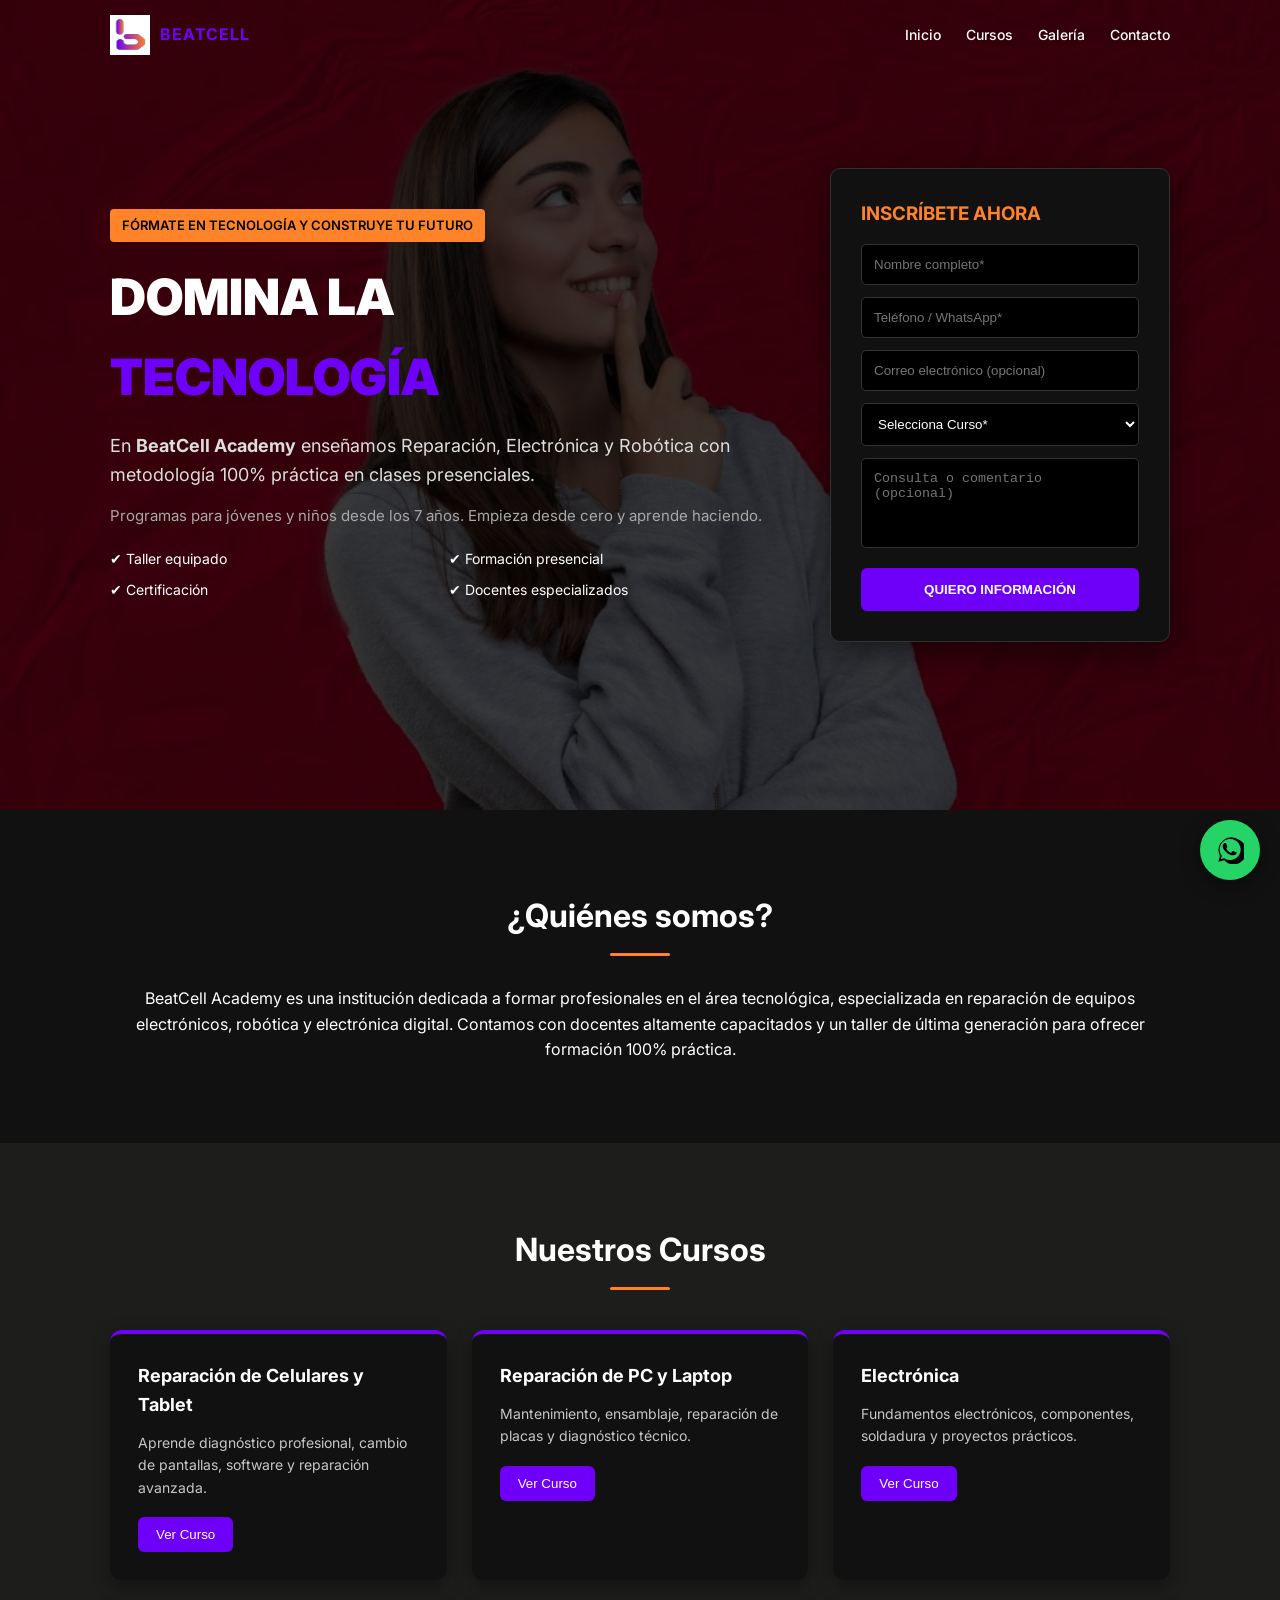
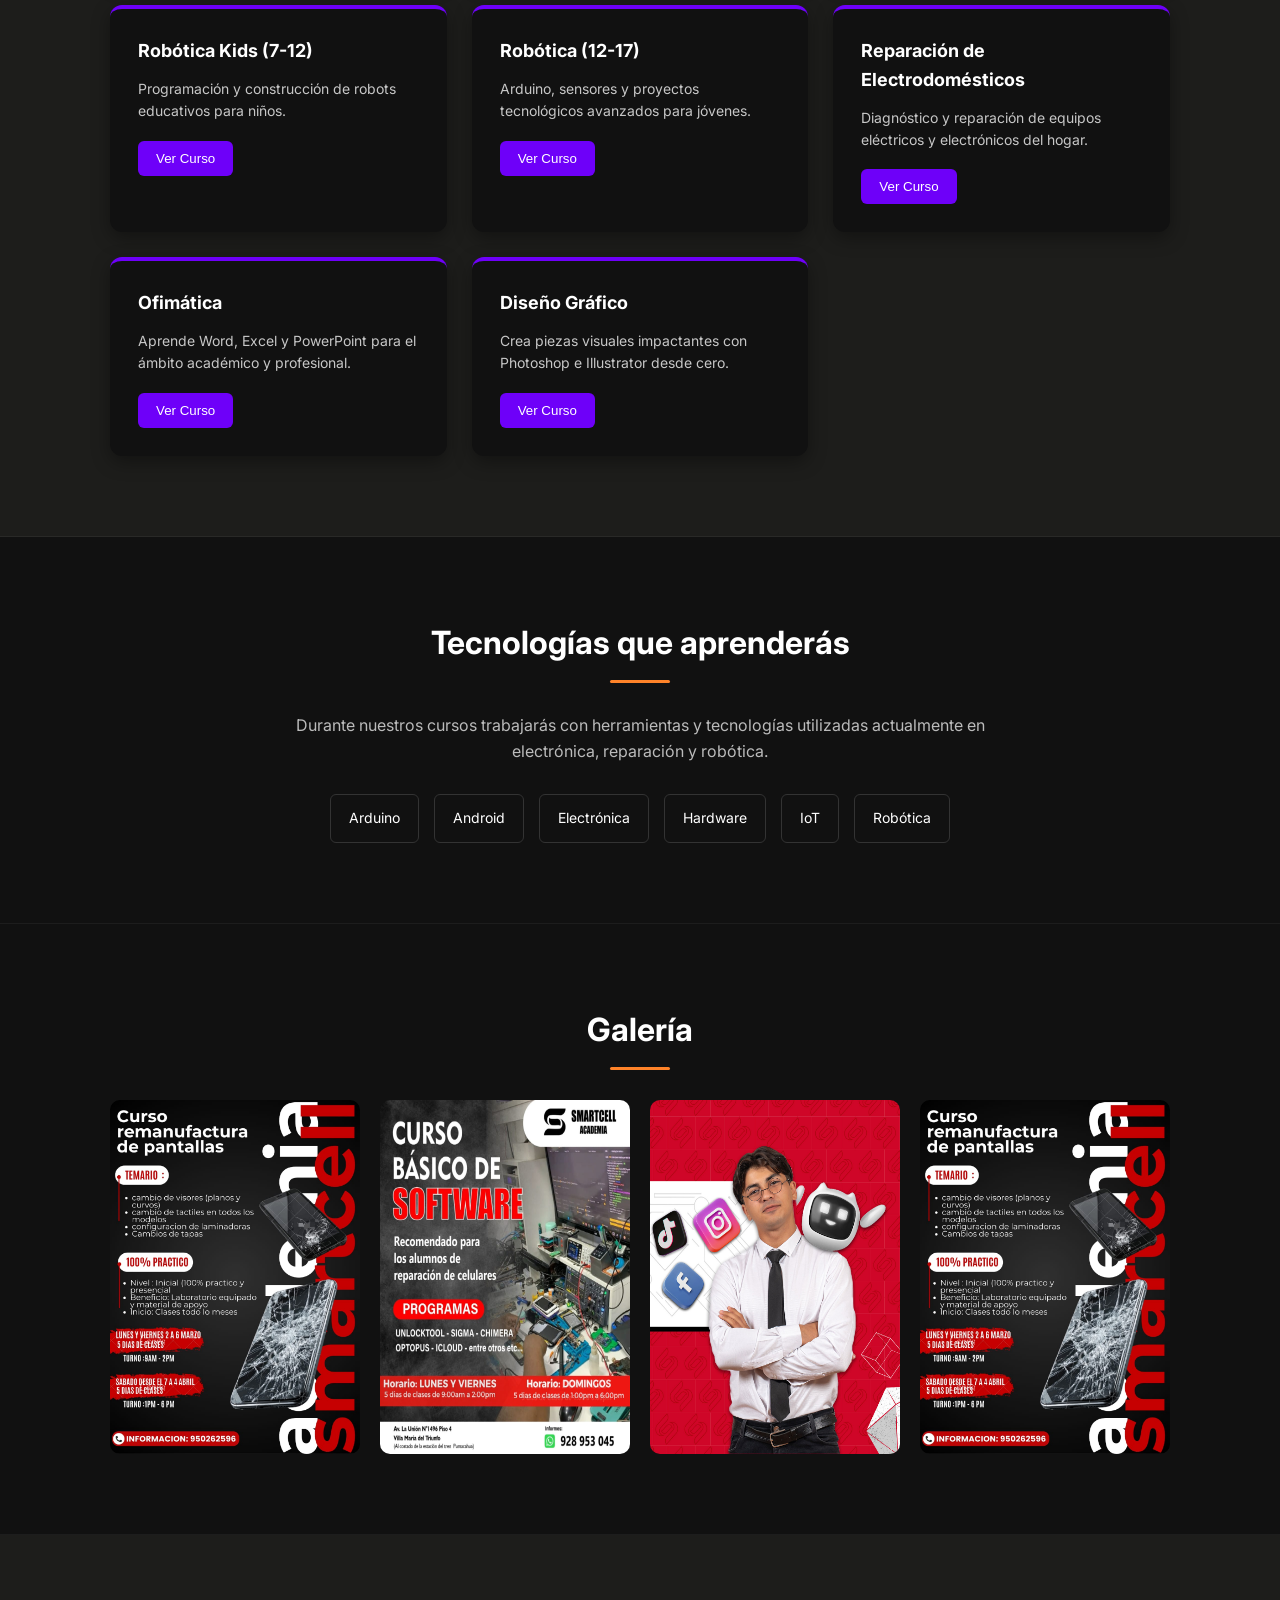
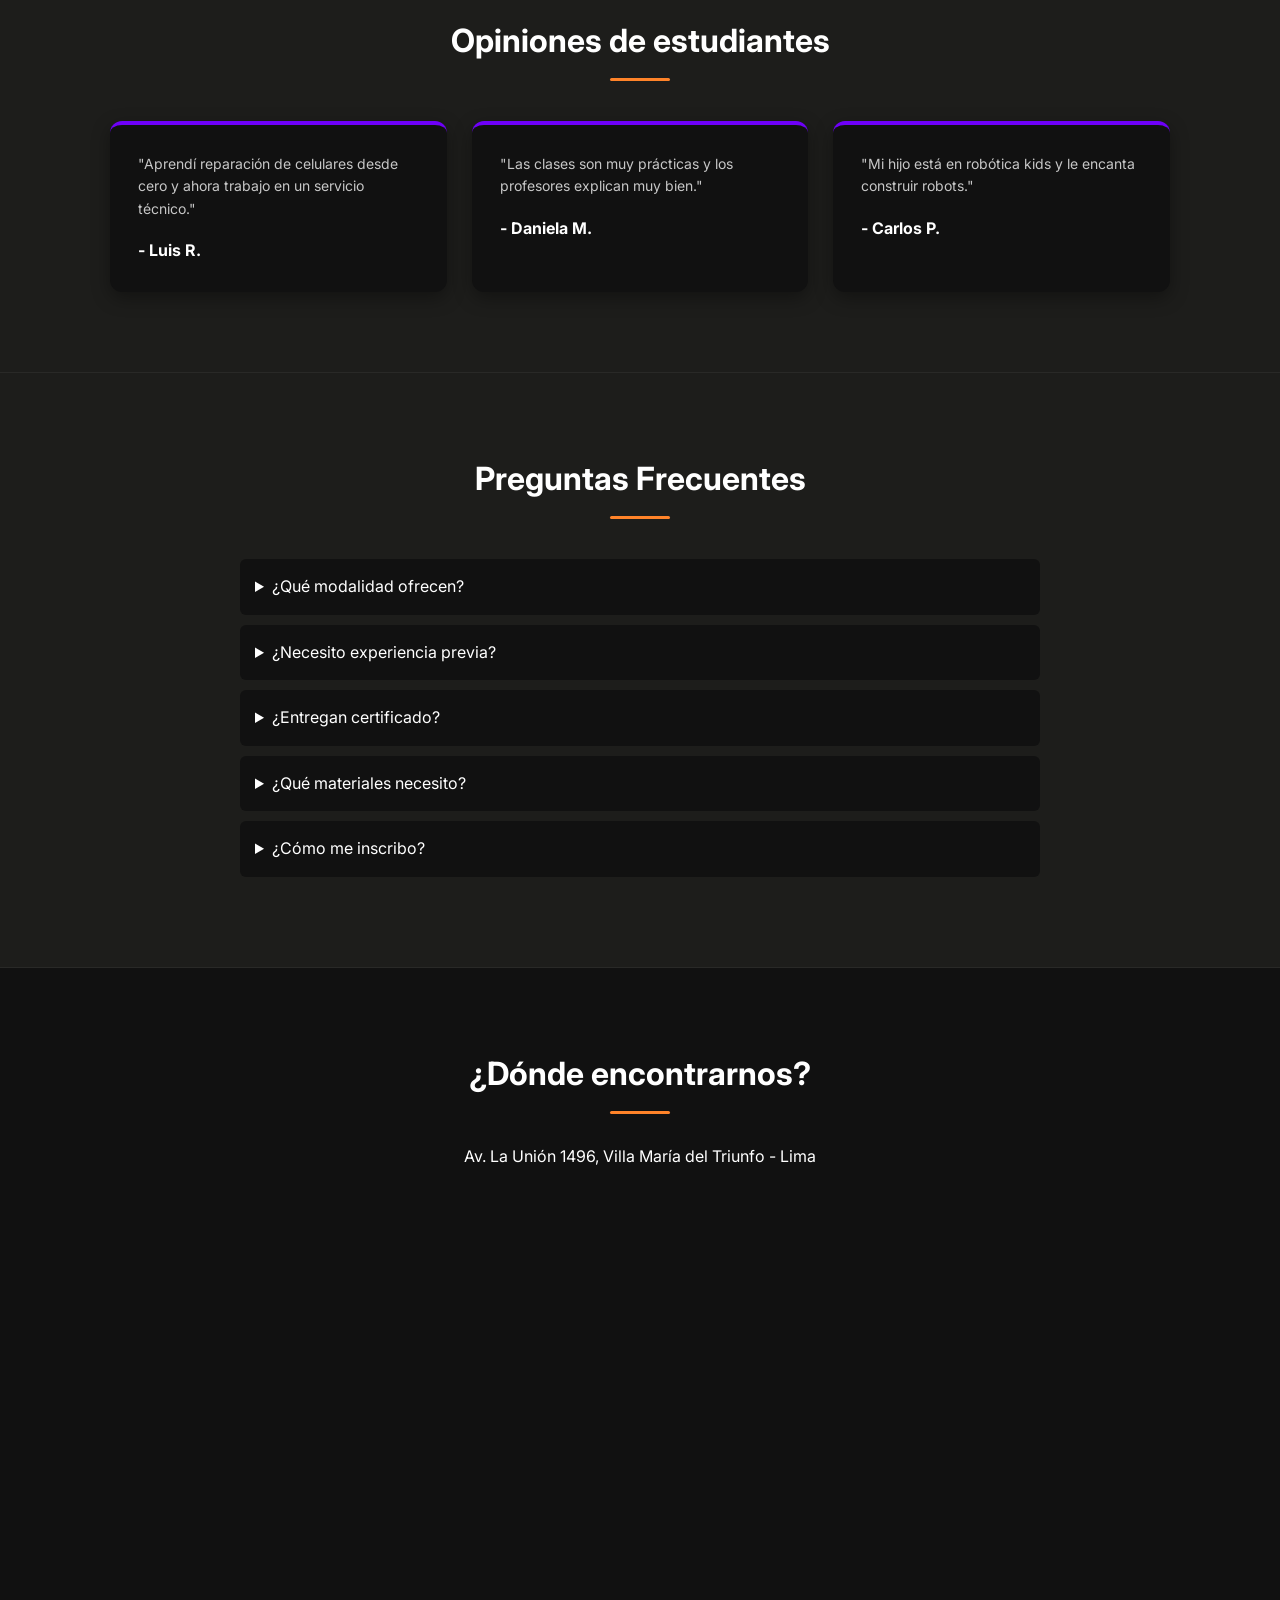
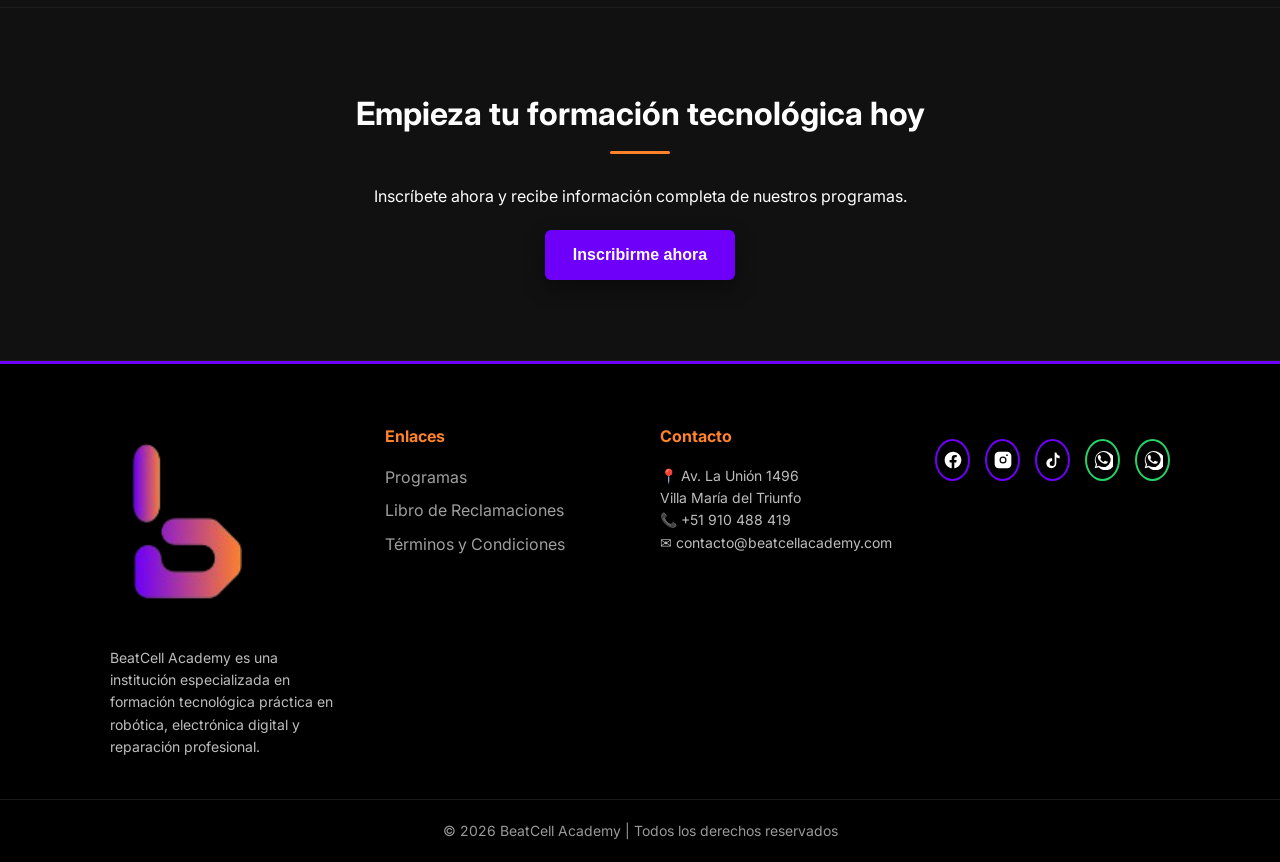
==== commit ffca53a5: "Add files via upload" ====
--- a/index.html
+++ b/index.html
@@ -83,10 +83,10 @@
                 </div>
 
                 <div class="hero-right" data-aos="fade-left" data-aos-delay="200">
-                    <form id="formulario" class="formulario">
+                    <form id="formulario" class="formulario" data-curso="General">
                         <h3>INSCRÍBETE AHORA</h3>
 
-                        <input type="text" id="nombre" placeholder="Nombre completo*" required>
+                        <input type="text" id="nombreCurso" placeholder="Nombre completo*" required>
 
                         <input type="tel" id="telefono" placeholder="Teléfono / WhatsApp*" required pattern="[0-9]{9}"
                             maxlength="9" inputmode="numeric" oninput="this.value=this.value.replace(/[^0-9]/g,'')">
@@ -101,9 +101,11 @@
                             <option>Robótica Kids (7-12)</option>
                             <option>Robótica (12-17)</option>
                             <option>Reparación de Electrodomésticos</option>
+                            <option>Ofimática</option>
+                            <option>Diseño Gráfico</option>
                         </select>
 
-                        <textarea id="mensaje" placeholder="Consulta o comentario (opcional)"></textarea>
+                        <textarea id="mensajeCurso" placeholder="Consulta o comentario (opcional)"></textarea>
 
                         <button type="submit">QUIERO INFORMACIÓN</button>
                     </form>
@@ -134,7 +136,7 @@
                         <h3>Reparación de Celulares y Tablet</h3>
                         <p>Aprende diagnóstico profesional, cambio de pantallas, software y reparación avanzada.</p>
                         <a href="cursos/celulares.html">
-                            <button>Solicitar Información</button>
+                            <button>Ver Curso</button>
                         </a>
                     </div>
 
@@ -142,7 +144,7 @@
                         <h3>Reparación de PC y Laptop</h3>
                         <p>Mantenimiento, ensamblaje, reparación de placas y diagnóstico técnico.</p>
                         <a href="cursos/pc.html">
-                            <button>Solicitar Información</button>
+                            <button>Ver Curso</button>
                         </a>
                     </div>
 
@@ -150,14 +152,14 @@
                         <h3>Electrónica</h3>
                         <p>Fundamentos electrónicos, componentes, soldadura y proyectos prácticos.</p>
                         <a href="cursos/electronica.html">
-                            <button>Solicitar Información</button>
+                            <button>Ver Curso</button>
                         </a>
                     </div>
                     <div class="card" data-aos="zoom-in" data-aos-delay="400">
                         <h3>Robótica Kids (7-12)</h3>
                         <p>Programación y construcción de robots educativos para niños.</p>
                         <a href="cursos/robotica-kids.html">
-                            <button>Solicitar Información</button>
+                            <button>Ver Curso</button>
                         </a>
                     </div>
 
@@ -165,7 +167,7 @@
                         <h3>Robótica (12-17)</h3>
                         <p>Arduino, sensores y proyectos tecnológicos avanzados para jóvenes.</p>
                         <a href="cursos/robotica.html">
-                            <button>Solicitar Información</button>
+                            <button>Ver Curso</button>
                         </a>
                     </div>
 
@@ -173,7 +175,22 @@
                         <h3>Reparación de Electrodomésticos</h3>
                         <p>Diagnóstico y reparación de equipos eléctricos y electrónicos del hogar.</p>
                         <a href="cursos/electrodomesticos.html">
-                            <button>Solicitar Información</button>
+                            <button>Ver Curso</button>
+                        </a>
+                    </div>
+                    <div class="card" data-aos="zoom-in" data-aos-delay="700">
+                        <h3>Ofimática</h3>
+                        <p>Aprende Word, Excel y PowerPoint para el ámbito académico y profesional.</p>
+                        <a href="cursos/ofimatica.html">
+                            <button>Ver Curso</button>
+                        </a>
+                    </div>
+
+                    <div class="card" data-aos="zoom-in" data-aos-delay="800">
+                        <h3>Diseño Gráfico</h3>
+                        <p>Crea piezas visuales impactantes con Photoshop e Illustrator desde cero.</p>
+                        <a href="cursos/diseno-grafico.html">
+                            <button>Ver Curso</button>
                         </a>
                     </div>
 
@@ -205,16 +222,32 @@
             </div>
         </section>
 
+        <!-- GALERÍA CARRUSEL -->
         <section class="section dark" id="galeria">
             <div class="container center">
-                <h2>Galería</h2>
-                <div class="gallery">
-                    <img src="img/img1.jpeg" alt="Imagen 1" data-aos="fade-up" data-aos-delay="100">
-                    <img src="img/img2.jpeg" alt="Imagen 2" data-aos="fade-up" data-aos-delay="200">
-                    <img src="img/img3.jpg" alt="Imagen 3" data-aos="fade-up" data-aos-delay="300">
-                </div>
-            </div>
-        </section>
+
+                <h2 data-aos="fade-up">Galería</h2>
+
+                <div class="carousel" data-aos="fade-up" data-aos-delay="200">
+
+                    <div class="carousel-track">
+
+                        <img src="img/img1.jpeg" alt="Imagen 1">
+                        <img src="img/img2.jpeg" alt="Imagen 2">
+                        <img src="img/img3.jpg" alt="Imagen 3">
+
+                        <!-- DUPLICADAS para efecto infinito -->
+                        <img src="img/img1.jpeg" alt="Imagen 1">
+                        <img src="img/img2.jpeg" alt="Imagen 2">
+                        <img src="img/img3.jpg" alt="Imagen 3">
+
+                    </div>
+
+                </div>
+
+            </div>
+        </section>
+
         <section class="section">
             <div class="container">
 
@@ -301,7 +334,7 @@
 
                 <p>Inscríbete ahora y recibe información completa de nuestros programas.</p>
 
-                <a href="#inicio" data-aos="fade-up" data-aos-delay="200">
+                <a href="#hero-inicio" data-aos="fade-up" data-aos-delay="200">
                     <button class="cta">Inscribirme ahora</button>
                 </a>
 
@@ -378,109 +411,25 @@
         </div>
     </footer>
 
-    <script>
-        document.getElementById("formulario").addEventListener("submit", function (e) {
-            e.preventDefault();
-
-            let nombre = document.getElementById("nombre").value.trim();
-            let telefono = document.getElementById("telefono").value.trim();
-            let email = document.getElementById("email").value.trim();
-            let programa = document.getElementById("programa").value;
-            let mensajeExtra = document.getElementById("mensaje").value.trim();
-
-            if (telefono.length !== 9) {
-                alert("El número debe tener exactamente 9 dígitos.");
-                return;
-            }
-
-            let mensaje = `Hola BeatCell Academy,
-
-Nombre: ${nombre}
-Teléfono: ${telefono}
-Curso de interés: ${programa}`;
-
-            if (email !== "") {
-                mensaje += `
-
-Email: ${email}`;
-            }
-
-            if (mensajeExtra !== "") {
-                mensaje += `
-
-Consulta: ${mensajeExtra}`;
-            }
-
-            window.open(`https://wa.me/51910488419?text=${encodeURIComponent(mensaje)}`, "_blank");
-        });
-
-        function inscribirse(curso) {
-            let mensaje = `Hola BeatCell Academy,
-
-Estoy interesado en el curso de: ${curso}`;
-
-            window.open(`https://wa.me/51910488419?text=${encodeURIComponent(mensaje)}`, "_blank");
-        }
-
-        document.getElementById("year").textContent = new Date().getFullYear();
-    </script>
-    <script>
-
-        window.addEventListener("scroll", function () {
-
-            let navbar = document.getElementById("navbar");
-
-            if (window.scrollY > 50) {
-                navbar.classList.add("scrolled");
-            } else {
-                navbar.classList.remove("scrolled");
-            }
-
-        });
-
-    </script>
-    <a href="https://wa.me/51910488419" class="whatsapp-float" target="_blank">
-
+    <!-- BOTÓN FLOTANTE WHATSAPP -->
+    <a href="https://wa.me/51910488419?text=Hola%20quiero%20información%20sobre%20los%20cursos" class="whatsapp-float"
+        target="_blank">
         <svg viewBox="0 0 24 24">
             <path
                 d="M20 3.5A11 11 0 0 0 3.4 17.2L2 22l4.9-1.3A11 11 0 1 0 20 3.5zm-8 17a9 9 0 0 1-4.6-1.3l-.3-.2-2.9.8.8-2.8-.2-.3A9 9 0 1 1 12 20.5zm4.9-6.6c-.3-.1-1.8-.9-2.1-1-.3-.1-.5-.1-.7.1-.2.3-.8 1-.9 1.2-.2.2-.3.2-.6.1a7.3 7.3 0 0 1-2.2-1.4 8.1 8.1 0 0 1-1.5-1.9c-.2-.3 0-.4.1-.6l.4-.5c.1-.2.2-.3.3-.5.1-.2 0-.4 0-.5 0-.1-.7-1.7-1-2.3-.2-.6-.5-.5-.7-.5h-.6c-.2 0-.5.1-.7.3-.2.2-1 1-1 2.4 0 1.4 1 2.7 1.2 2.9.2.2 2 3 4.9 4.2.7.3 1.2.4 1.6.5.7.2 1.4.2 1.9.1.6-.1 1.8-.7 2.1-1.3.3-.6.3-1.2.2-1.3-.1-.1-.3-.2-.6-.3z" />
         </svg>
-
     </a>
-    <script src="https://unpkg.com/aos@2.3.4/dist/aos.js"></script>
-    <script>
-        AOS.init({
-            duration: 1000,
-            easing: 'ease-in-out',
-            once: true
-        });
-    </script>
-    <script>
-
-        const galleryImages = document.querySelectorAll(".gallery img");
-        const lightbox = document.getElementById("lightbox");
-        const lightboxImg = document.getElementById("lightbox-img");
-        const closeBtn = document.querySelector(".close");
-
-        galleryImages.forEach(img => {
-            img.addEventListener("click", () => {
-                lightbox.style.display = "flex";
-                lightboxImg.src = img.src;
-            });
-        });
-
-        closeBtn.onclick = () => {
-            lightbox.style.display = "none";
-        }
-
-        lightbox.onclick = (e) => {
-            if (e.target !== lightboxImg) {
-                lightbox.style.display = "none";
-            }
-        }
-
-    </script>
-    <script src="js/menu.js?v=2"></script>
+
+    <!-- LIBRERÍA AOS -->
+    <script src="https://unpkg.com/aos@2.3.4/dist/aos.js" defer></script>
+
+    <!-- TUS SCRIPTS -->
+    <script src="js/menu.js" defer></script>
+    <script src="js/main.js" defer></script>
+
 </body>
 
+</html>
+</body>
+
 </html>
--- a/css/styles.css
+++ b/css/styles.css
@@ -383,56 +383,6 @@
 }
 
 /* ======================
-GALERÍA / LIGHTBOX
-====================== */
-.gallery {
-    display: flex;
-    gap: 20px;
-    justify-content: center;
-    flex-wrap: wrap;
-    margin-top: 30px;
-}
-
-.gallery img {
-    width: 300px;
-    height: 200px;
-    object-fit: cover;
-    border-radius: 10px;
-    cursor: pointer;
-    transition: .3s;
-    box-shadow: 0 10px 30px rgba(0, 0, 0, .5);
-}
-
-.gallery img:hover {
-    transform: scale(1.05);
-}
-
-.lightbox {
-    display: none;
-    position: fixed;
-    z-index: 9999;
-    inset: 0;
-    background: rgba(0, 0, 0, .9);
-    justify-content: center;
-    align-items: center;
-}
-
-.lightbox-content {
-    max-width: 90%;
-    max-height: 90%;
-    border-radius: 8px;
-}
-
-.close {
-    position: absolute;
-    top: 30px;
-    right: 40px;
-    font-size: 40px;
-    color: white;
-    cursor: pointer;
-}
-
-/* ======================
 FAQ / DETALLES
 ====================== */
 .faq {
@@ -706,6 +656,93 @@
     background-size: cover;
     background-repeat: no-repeat;
 }
+#hero-ofimatica {
+    background: url("../img/bg-ofimatica.jpg");
+    background-position: center;
+    background-size: cover;
+    background-repeat: no-repeat;
+}
+
+#hero-diseno {
+    background: url("../img/bg-diseno.jpg");
+    background-position: center;
+    background-size: cover;
+    background-repeat: no-repeat;
+}
+
+/* ======================
+Carousel 
+====================== */
+.carousel {
+    overflow: hidden;
+    width: 100%;
+    position: relative;
+    touch-action: pan-y;
+}
+
+.carousel-track {
+    display: flex;
+    gap: 20px;
+    animation: scroll 15s linear infinite;
+    will-change: transform;
+    min-width: max-content;
+}
+
+.carousel img {
+    width: 250px;
+    max-width: 80%;
+    border-radius: 10px;
+    cursor: pointer;
+    transition: transform 0.3s;
+}
+
+/* efecto hover (solo PC) */
+.carousel img:hover {
+    transform: scale(1.05);
+}
+
+/* animación */
+@keyframes scroll {
+    0% {
+        transform: translateX(0);
+    }
+
+    100% {
+        transform: translateX(-50%);
+    }
+}
+
+/* pausa al pasar mouse */
+.carousel:hover .carousel-track {
+    animation-play-state: paused;
+}
+
+#lightbox {
+    display: none;
+    position: fixed;
+    z-index: 999;
+    top: 0;
+    left: 0;
+    width: 100%;
+    height: 100%;
+    background: rgba(0, 0, 0, 0.9);
+    justify-content: center;
+    align-items: center;
+}
+
+#lightbox img {
+    max-width: 90%;
+    max-height: 80%;
+}
+
+.close {
+    position: absolute;
+    top: 20px;
+    right: 30px;
+    color: white;
+    font-size: 30px;
+    cursor: pointer;
+}
 
 /* ======================
 RESPONSIVE / MEDIA QUERIES
@@ -717,7 +754,7 @@
         background-attachment: scroll;
         min-height: 100vh;
         background-position: center top;
-        padding: 100px 0;
+        padding: 120px 0 100px;
     }
 
     .hero-title {
@@ -772,10 +809,6 @@
         right: 0;
     }
 
-    .hamburger {
-        display: flex;
-    }
-
     .menu-overlay {
         display: none;
         position: fixed;
@@ -787,6 +820,34 @@
     .menu-overlay.active {
         display: block;
     }
+
+    .hero-content {
+        flex-direction: column;
+        align-items: stretch;
+        gap: 30px;
+        text-align: center;
+    }
+
+    .hero-left,
+    .hero-right {
+        width: 100%;
+    }
+
+    .formulario {
+        width: 100%;
+        max-width: 400px;
+        margin: auto;
+    }
+
+    .beneficios {
+        grid-template-columns: 1fr;
+    }
+
+    .carousel img {
+        width: 200px;
+        flex-shrink: 0;
+    }
+
 }
 
 /* MENÚ LINKS */
